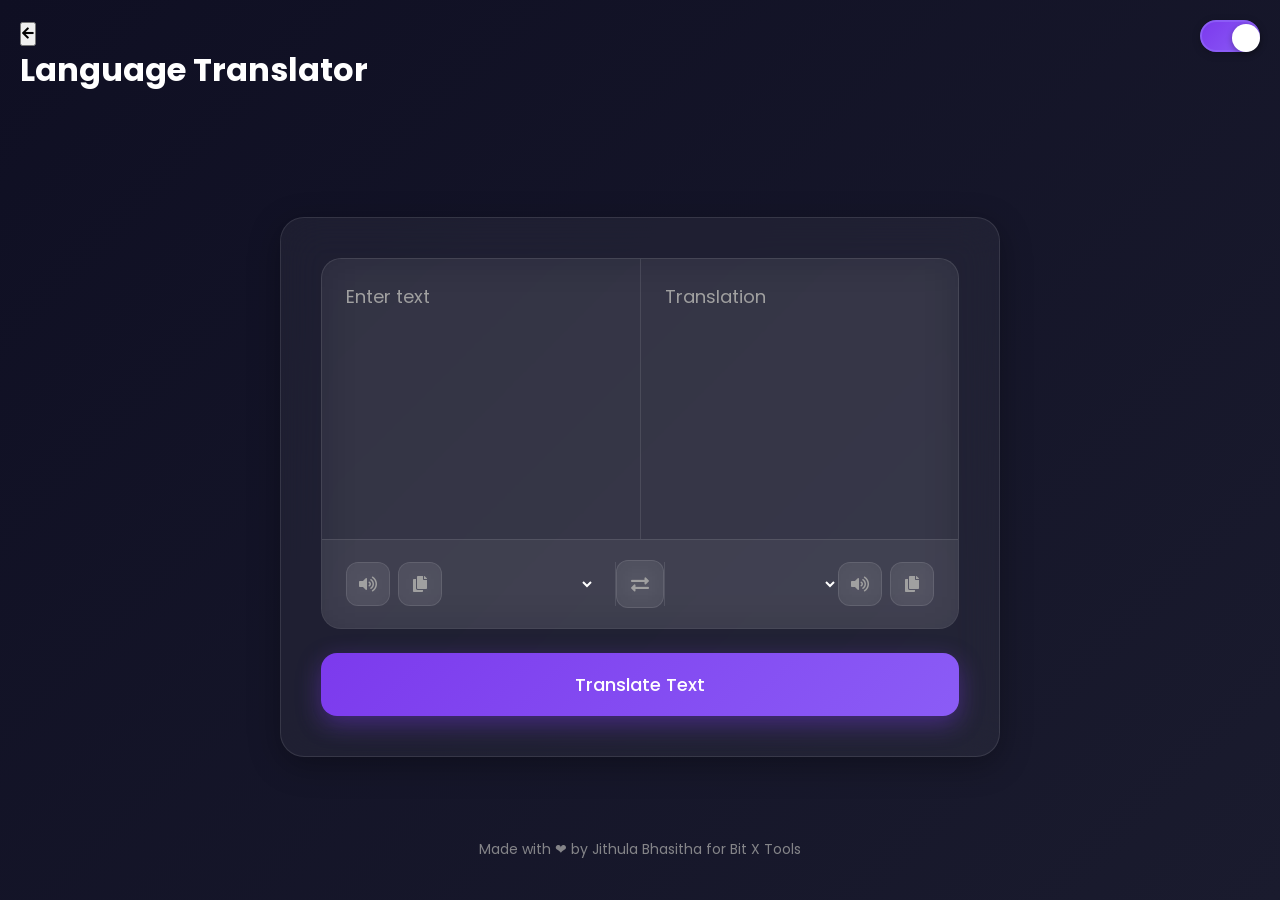
==== index.html @ fe68e605 "Add files via upload" ====
<!DOCTYPE html>
<html lang="en" dir="ltr" data-theme="dark">

  <head>
    <meta charset="utf-8">  
    <title>Modern Language Translator</title>

    <link rel="stylesheet" href="style.css">
    <meta name="viewport" content="width=device-width, initial-scale=1.0">
    <link rel="stylesheet" href="https://cdnjs.cloudflare.com/ajax/libs/font-awesome/5.15.3/css/all.min.css"/>
  </head>
  <body>
<div class="top-bar">
      <button class="back-btn" onclick="window.location.href='https://bit-x-tools.vercel.app/index.html'" title="Back">
        <i class="fas fa-arrow-left"></i>
      </button>
      <h1>Language Translator</h1>
    </div>

    <div class="theme-corner">
<button class="theme-toggle" id="themeToggle" title="Toggle theme" data-theme="dark">
        <span class="thumb"></span>
      </button>
    </div>

    <main>
      <div class="container">

      <div class="wrapper">

        <div class="text-input">
          <textarea spellcheck="false" class="from-text" placeholder="Enter text"></textarea>
          <textarea spellcheck="false" readonly disabled class="to-text" placeholder="Translation"></textarea>
        </div>
        <ul class="controls">
          <li class="row from">
            <div class="icons">
              <i id="from" class="fas fa-volume-up"></i>
              <i id="from" class="fas fa-copy"></i>
            </div>
            <select></select>
          </li>
          <li class="exchange"><i class="fas fa-exchange-alt"></i></li>
          <li class="row to">
            <select></select>
            <div class="icons">
              <i id="to" class="fas fa-volume-up"></i>
              <i id="to" class="fas fa-copy"></i>
            </div>
          </li>
        </ul>
      </div>
      <button class="translate-btn">Translate Text</button>

    </div>
    </main>

    <script src="js/countries.js"></script>

    <script src="js/script.js"></script>

    <footer class="footer">
      <p> Made with ❤ by Jithula Bhasitha for Bit X Tools</p>
    </footer>
  </body>
</html>
---- style.css ----
/* Import Google Font - Poppins */
@import url('https://fonts.googleapis.com/css2?family=Poppins:wght@400;500;600;700&display=swap');

:root {
  --bg-primary: #0F0F23;
  --bg-secondary: #1A1B2E;
  --glass-bg: rgba(255, 255, 255, 0.05);
  --glass-border: rgba(255, 255, 255, 0.1);
  --text-primary: #FFFFFF;
  --text-secondary: #A0A0A0;
  --accent-start: #7C3AED;
  --accent-end: #8B5CF6;
  --border-color: rgba(255, 255, 255, 0.2);
  --shadow: 0 8px 32px rgba(0, 0, 0, 0.3);
  --backdrop-blur: blur(20px);
}

[data-theme="light"] {
  --bg-primary: #F8FAFC;
  --bg-secondary: #FFFFFF;
  --glass-bg: rgba(0, 0, 0, 0.05);
  --glass-border: rgba(0, 0, 0, 0.1);
  --text-primary: #1E293B;
  --text-secondary: #64748B;
  --accent-start: #7C3AED;
  --accent-end: #8B5CF6;
  --border-color: rgba(0, 0, 0, 0.1);
  --shadow: 0 4px 20px rgba(0, 0, 0, 0.1);
}

* {
  margin: 0;
  padding: 0;
  box-sizing: border-box;
  font-family: 'Poppins', -apple-system, BlinkMacSystemFont, sans-serif;
}

body {
  min-height: 100vh;
  background: linear-gradient(135deg, var(--bg-primary) 0%, var(--bg-secondary) 100%);
  display: flex;
  flex-direction: column;
  padding: 20px;
  color: var(--text-primary);
  transition: background 0.3s ease, color 0.3s ease;
  position: relative;
}

.title-corner {
  position: fixed;
  top: 20px;
  left: 20px;
  z-index: 1000;
  background: var(--glass-bg);
  backdrop-filter: var(--backdrop-blur);
  border: 1px solid var(--glass-border);
  border-radius: 20px;
  padding: 12px 24px;
  box-shadow: var(--shadow);
}

.title-corner h1 {
  font-size: 24px;
  font-weight: 600;
  background: linear-gradient(135deg, var(--accent-start), var(--accent-end));
  -webkit-background-clip: text;
  -webkit-text-fill-color: transparent;
  background-clip: text;
  margin: 0;
}

.theme-corner {
  position: fixed;
  top: 20px;
  right: 20px;
  z-index: 1000;
}

.theme-toggle {
  position: relative;
  width: 60px;
  height: 32px;
  background: var(--glass-bg);
  border: 2px solid var(--glass-border);
  border-radius: 28px;
  cursor: pointer;
  transition: all 0.3s cubic-bezier(0.4, 0, 0.2, 1);
  backdrop-filter: var(--backdrop-blur);
  box-shadow: 0 2px 8px rgba(0,0,0,0.2);
}

.theme-toggle .thumb {
  position: absolute;
  top: 2px;
  left: 2px;
  width: 28px;
  height: 28px;
  background: var(--text-primary);
  border-radius: 50%;
  transition: all 0.3s cubic-bezier(0.4, 0, 0.2, 1);
  box-shadow: 0 2px 6px rgba(0,0,0,0.3);
}

.theme-toggle[data-theme="dark"] {
  background: linear-gradient(135deg, var(--accent-start), var(--accent-end));
  border-color: var(--accent-end);
}

.theme-toggle[data-theme="dark"] .thumb {
  transform: translateX(28px);
  background: white;
}

.theme-toggle:hover {
  transform: scale(1.05);
}

.theme-toggle:active .thumb {
  transform: scale(0.9);
}

main {
  flex: 1;
  display: flex;
  align-items: center;
  justify-content: center;
  width: 100%;
  padding-top: 100px;
  padding-bottom: 100px;
}

.footer {
  margin-top: auto;
  padding: 20px 0;
  text-align: center;
  width: 100%;
  max-width: 720px;
  opacity: 0.8;
  background: transparent;
  position: absolute;
  bottom: 20px;
  left: 50%;
  transform: translateX(-50%);
}

.footer p {
  color: var(--text-secondary);
  font-size: 14px;
  margin: 0;
}

.container {
  max-width: 720px;
  width: 100%;
  padding: 40px;
  background: var(--glass-bg);
  backdrop-filter: var(--backdrop-blur);
  border: 1px solid var(--glass-border);
  border-radius: 24px;
  box-shadow: var(--shadow);
  transition: all 0.3s ease;
}

.wrapper {
  border-radius: 20px;
  overflow: hidden;
  background: var(--glass-bg);
  backdrop-filter: var(--backdrop-blur);
  border: 1px solid var(--glass-border);
  margin-bottom: 24px;
}

.text-input {
  display: flex;
}

.text-input .to-text {
  border-left: 1px solid var(--glass-border);
}

.text-input textarea {
  flex: 1;
  height: 280px;
  border: none;
  outline: none;
  resize: none;
  background: transparent;
  font-size: 18px;
  padding: 24px;
  color: var(--text-primary);
  font-family: inherit;
}

.text-input textarea::placeholder {
  color: var(--text-secondary);
}

.text-input textarea:focus::placeholder {
  opacity: 0.5;
}

.controls {
  list-style: none;
  padding: 20px 24px;
  display: flex;
  align-items: center;
  justify-content: space-between;
  border-top: 1px solid var(--glass-border);
  background: var(--glass-bg);
}

.row {
  display: flex;
  align-items: center;
  flex: 1;
}

.from {
  border-right: 1px solid var(--glass-border);
  padding-right: 20px;
}

.to {
  border-left: 1px solid var(--glass-border);
  padding-left: 20px;
  justify-content: flex-end;
}

.icons {
  display: flex;
  gap: 8px;
}

.icons i {
  width: 44px;
  height: 44px;
  display: flex;
  align-items: center;
  justify-content: center;
  color: var(--text-secondary);
  font-size: 16px;
  cursor: pointer;
  border-radius: 12px;
  backdrop-filter: var(--backdrop-blur);
  background: var(--glass-bg);
  border: 1px solid var(--glass-border);
  transition: all 0.2s ease;
}

.icons i:hover {
  background: var(--accent-start);
  color: white;
  transform: translateY(-2px);
}

select {
  background: none;
  border: none;
  outline: none;
  font-size: 18px;
  color: var(--text-primary);
  padding: 0 12px;
  cursor: pointer;
  flex: 1;
  text-align: center;
}

select option {
  background: var(--bg-secondary);
  color: var(--text-primary);
}

[data-theme="light"] select option {
  background: #FFFFFF;
  color: var(--text-primary);
}

.exchange {
  width: 48px;
  height: 48px;
  display: flex;
  align-items: center;
  justify-content: center;
  color: var(--text-secondary);
  font-size: 18px;
  cursor: pointer;
  border-radius: 12px;
  backdrop-filter: var(--backdrop-blur);
  background: var(--glass-bg);
  border: 1px solid var(--glass-border);
  transition: all 0.2s ease;
}

.exchange:hover {
  background: var(--accent-start);
  color: white;
  transform: rotate(90deg);
}

.translate-btn {
  width: 100%;
  padding: 18px;
  border: none;
  color: white;
  font-size: 18px;
  font-weight: 500;
  border-radius: 16px;
  background: linear-gradient(135deg, var(--accent-start), var(--accent-end));
  cursor: pointer;
  transition: all 0.3s ease;
  box-shadow: 0 8px 25px rgba(124, 58, 237, 0.4);
}

.translate-btn:hover {
  transform: translateY(-3px);
  box-shadow: 0 12px 35px rgba(124, 58, 237, 0.5);
}

/* Scrollbars */
.text-input textarea::-webkit-scrollbar,
select::-webkit-scrollbar {
  width: 6px;
}

.text-input textarea::-webkit-scrollbar-track,
select::-webkit-scrollbar-track {
  background: var(--glass-bg);
  border-radius: 3px;
}

.text-input textarea::-webkit-scrollbar-thumb,
select::-webkit-scrollbar-thumb {
  background: var(--text-secondary);
  border-radius: 3px;
}

.text-input textarea::-webkit-scrollbar-thumb:hover {
  background: var(--text-primary);
}

/* Responsive */
@media (max-width: 768px) {
  .title-corner {
    position: absolute;
    top: 20px;
    left: 20px;
  }

  .theme-corner {
    position: absolute;
    top: 20px;
    right: 20px;
  }

  main {
    padding-top: 80px;
  }

  .container {
    padding: 32px 24px;
    margin: 0 16px;
    border-radius: 20px;
  }

  .text-input {
    flex-direction: column;
  }

  .text-input .to-text {
    border-left: none;
    border-top: 1px solid var(--glass-border);
  }

  .text-input textarea {
    height: 220px;
  }

  .controls {
    flex-direction: column;
    gap: 16px;
    padding: 24px;
  }

  .row.from,
  .row.to {
    border: none !important;
    padding: 0 !important;
    width: 100%;
    justify-content: space-between;
  }

  .icons {
    order: 2;
  }

  select {
    order: 1;
    flex: none;
    padding: 0;
  }
}

@media (max-width: 480px) {
  .title-corner h1 {
    font-size: 20px;
  }

  .container {
    padding: 24px 20px;
  }

  .text-input textarea {
    height: 200px;
    padding: 20px;
    font-size: 16px;
  }
}
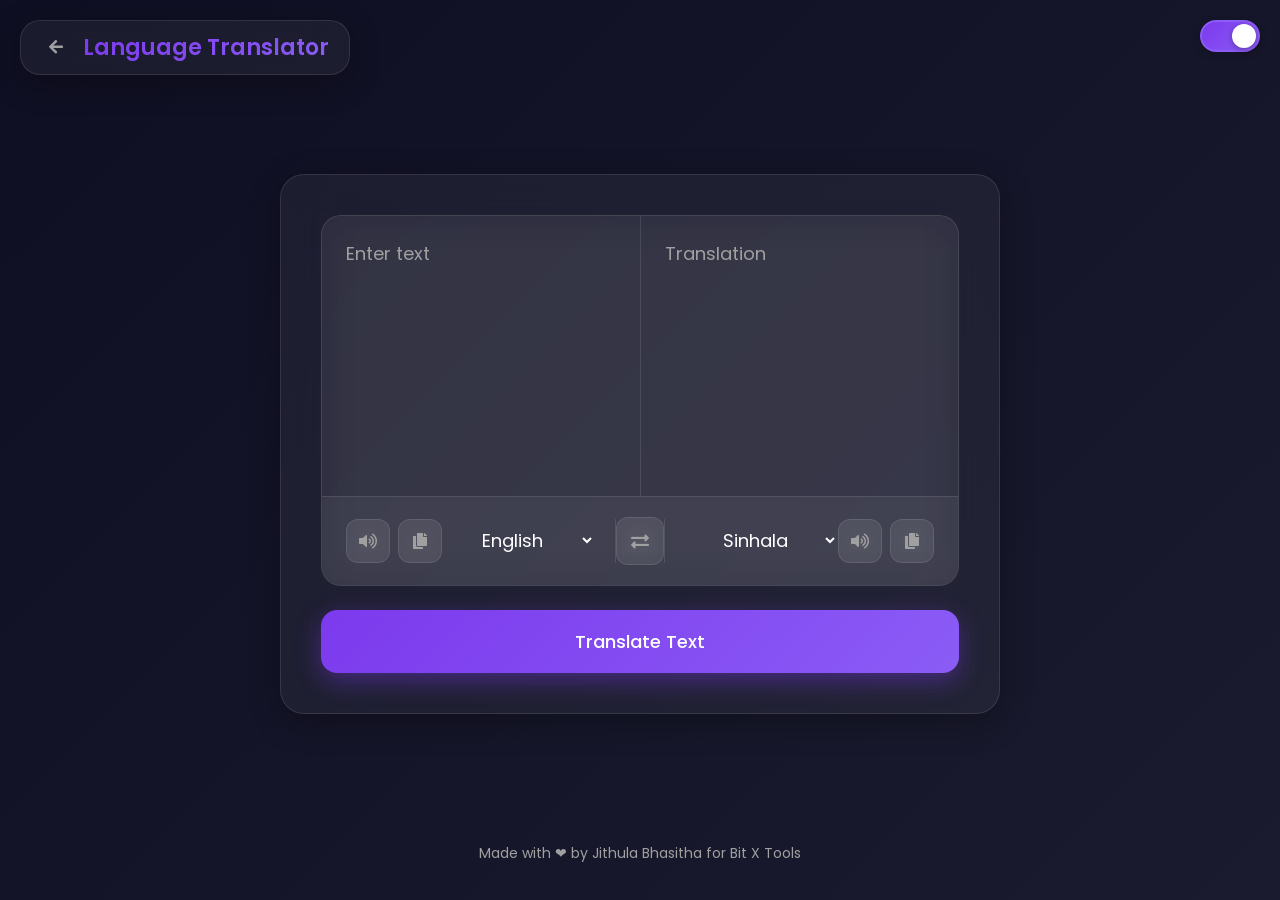
==== commit 44b442f8: "Update index.html" ====
--- a/index.html
+++ b/index.html
@@ -1,33 +1,349 @@
 <!DOCTYPE html>
 <html lang="en" dir="ltr" data-theme="dark">
-
-  <head>
-    <meta charset="utf-8">  
-    <title>Modern Language Translator</title>
-
-    <link rel="stylesheet" href="style.css">
-    <meta name="viewport" content="width=device-width, initial-scale=1.0">
-    <link rel="stylesheet" href="https://cdnjs.cloudflare.com/ajax/libs/font-awesome/5.15.3/css/all.min.css"/>
-  </head>
-  <body>
-<div class="top-bar">
-      <button class="back-btn" onclick="window.location.href='https://bit-x-tools.vercel.app/index.html'" title="Back">
-        <i class="fas fa-arrow-left"></i>
-      </button>
-      <h1>Language Translator</h1>
-    </div>
-
-    <div class="theme-corner">
-<button class="theme-toggle" id="themeToggle" title="Toggle theme" data-theme="dark">
-        <span class="thumb"></span>
-      </button>
-    </div>
-
-    <main>
-      <div class="container">
-
+ 
+<head>
+  <meta charset="utf-8">
+  <title>Modern Language Translator</title>
+  <meta name="viewport" content="width=device-width, initial-scale=1.0">
+  <link rel="stylesheet" href="https://cdnjs.cloudflare.com/ajax/libs/font-awesome/5.15.3/css/all.min.css"/>
+  <link href="https://fonts.googleapis.com/css2?family=Poppins:wght@400;500;600;700&display=swap" rel="stylesheet">
+ 
+  <style>
+    :root {
+      --bg-primary: #0F0F23;
+      --bg-secondary: #1A1B2E;
+      --glass-bg: rgba(255, 255, 255, 0.05);
+      --glass-border: rgba(255, 255, 255, 0.1);
+      --text-primary: #FFFFFF;
+      --text-secondary: #A0A0A0;
+      --accent-start: #7C3AED;
+      --accent-end: #8B5CF6;
+      --shadow: 0 8px 32px rgba(0, 0, 0, 0.3);
+      --backdrop-blur: blur(20px);
+    }
+ 
+    [data-theme="light"] {
+      --bg-primary: #F8FAFC;
+      --bg-secondary: #FFFFFF;
+      --glass-bg: rgba(0, 0, 0, 0.05);
+      --glass-border: rgba(0, 0, 0, 0.1);
+      --text-primary: #1E293B;
+      --text-secondary: #64748B;
+      --shadow: 0 4px 20px rgba(0, 0, 0, 0.1);
+    }
+ 
+    * {
+      margin: 0;
+      padding: 0;
+      box-sizing: border-box;
+      font-family: 'Poppins', -apple-system, BlinkMacSystemFont, sans-serif;
+    }
+ 
+    body {
+      min-height: 100vh;
+      background: linear-gradient(135deg, var(--bg-primary) 0%, var(--bg-secondary) 100%);
+      display: flex;
+      flex-direction: column;
+      padding: 20px;
+      color: var(--text-primary);
+      transition: background 0.3s ease, color 0.3s ease;
+    }
+ 
+    .top-bar {
+      position: fixed;
+      top: 20px;
+      left: 20px;
+      z-index: 1000;
+      display: flex;
+      align-items: center;
+      gap: 12px;
+      background: var(--glass-bg);
+      backdrop-filter: var(--backdrop-blur);
+      border: 1px solid var(--glass-border);
+      border-radius: 20px;
+      padding: 10px 20px;
+      box-shadow: var(--shadow);
+    }
+ 
+    .top-bar h1 {
+      font-size: 22px;
+      font-weight: 600;
+      background: linear-gradient(135deg, var(--accent-start), var(--accent-end));
+      -webkit-background-clip: text;
+      -webkit-text-fill-color: transparent;
+      background-clip: text;
+      margin: 0;
+    }
+ 
+    .back-btn {
+      background: none;
+      border: none;
+      color: var(--text-secondary);
+      font-size: 16px;
+      cursor: pointer;
+      padding: 4px 8px;
+      border-radius: 8px;
+      transition: color 0.2s ease;
+    }
+ 
+    .back-btn:hover { color: var(--accent-start); }
+ 
+    .theme-corner {
+      position: fixed;
+      top: 20px;
+      right: 20px;
+      z-index: 1000;
+    }
+ 
+    .theme-toggle {
+      position: relative;
+      width: 60px;
+      height: 32px;
+      background: var(--glass-bg);
+      border: 2px solid var(--glass-border);
+      border-radius: 28px;
+      cursor: pointer;
+      transition: all 0.3s cubic-bezier(0.4, 0, 0.2, 1);
+      backdrop-filter: var(--backdrop-blur);
+      box-shadow: 0 2px 8px rgba(0,0,0,0.2);
+    }
+ 
+    .theme-toggle .thumb {
+      position: absolute;
+      top: 2px;
+      left: 2px;
+      width: 24px;
+      height: 24px;
+      background: var(--text-primary);
+      border-radius: 50%;
+      transition: all 0.3s cubic-bezier(0.4, 0, 0.2, 1);
+      box-shadow: 0 2px 6px rgba(0,0,0,0.3);
+    }
+ 
+    .theme-toggle[data-theme="dark"] {
+      background: linear-gradient(135deg, var(--accent-start), var(--accent-end));
+      border-color: var(--accent-end);
+    }
+ 
+    .theme-toggle[data-theme="dark"] .thumb {
+      transform: translateX(28px);
+      background: white;
+    }
+ 
+    .theme-toggle:hover { transform: scale(1.05); }
+ 
+    main {
+      flex: 1;
+      display: flex;
+      align-items: center;
+      justify-content: center;
+      width: 100%;
+      padding-top: 100px;
+      padding-bottom: 60px;
+    }
+ 
+    .footer {
+      padding: 16px 0;
+      text-align: center;
+      width: 100%;
+    }
+ 
+    .footer p {
+      color: var(--text-secondary);
+      font-size: 14px;
+    }
+ 
+    .container {
+      max-width: 720px;
+      width: 100%;
+      padding: 40px;
+      background: var(--glass-bg);
+      backdrop-filter: var(--backdrop-blur);
+      border: 1px solid var(--glass-border);
+      border-radius: 24px;
+      box-shadow: var(--shadow);
+      transition: all 0.3s ease;
+    }
+ 
+    .wrapper {
+      border-radius: 20px;
+      overflow: hidden;
+      background: var(--glass-bg);
+      backdrop-filter: var(--backdrop-blur);
+      border: 1px solid var(--glass-border);
+      margin-bottom: 24px;
+    }
+ 
+    .text-input { display: flex; }
+ 
+    .text-input .to-text { border-left: 1px solid var(--glass-border); }
+ 
+    .text-input textarea {
+      flex: 1;
+      height: 280px;
+      border: none;
+      outline: none;
+      resize: none;
+      background: transparent;
+      font-size: 18px;
+      padding: 24px;
+      color: var(--text-primary);
+      font-family: inherit;
+    }
+ 
+    .text-input textarea::placeholder { color: var(--text-secondary); }
+    .text-input textarea:focus::placeholder { opacity: 0.5; }
+ 
+    .controls {
+      list-style: none;
+      padding: 20px 24px;
+      display: flex;
+      align-items: center;
+      justify-content: space-between;
+      border-top: 1px solid var(--glass-border);
+      background: var(--glass-bg);
+    }
+ 
+    .row { display: flex; align-items: center; flex: 1; }
+ 
+    .from { border-right: 1px solid var(--glass-border); padding-right: 20px; }
+ 
+    .to {
+      border-left: 1px solid var(--glass-border);
+      padding-left: 20px;
+      justify-content: flex-end;
+    }
+ 
+    .icons { display: flex; gap: 8px; }
+ 
+    .icons i {
+      width: 44px;
+      height: 44px;
+      display: flex;
+      align-items: center;
+      justify-content: center;
+      color: var(--text-secondary);
+      font-size: 16px;
+      cursor: pointer;
+      border-radius: 12px;
+      backdrop-filter: var(--backdrop-blur);
+      background: var(--glass-bg);
+      border: 1px solid var(--glass-border);
+      transition: all 0.2s ease;
+    }
+ 
+    .icons i:hover {
+      background: var(--accent-start);
+      color: white;
+      transform: translateY(-2px);
+    }
+ 
+    select {
+      background: none;
+      border: none;
+      outline: none;
+      font-size: 18px;
+      color: var(--text-primary);
+      padding: 0 12px;
+      cursor: pointer;
+      flex: 1;
+      text-align: center;
+    }
+ 
+    select option { background: var(--bg-secondary); color: var(--text-primary); }
+    [data-theme="light"] select option { background: #FFFFFF; }
+ 
+    .exchange {
+      width: 48px;
+      height: 48px;
+      display: flex;
+      align-items: center;
+      justify-content: center;
+      color: var(--text-secondary);
+      font-size: 18px;
+      cursor: pointer;
+      border-radius: 12px;
+      backdrop-filter: var(--backdrop-blur);
+      background: var(--glass-bg);
+      border: 1px solid var(--glass-border);
+      transition: all 0.2s ease;
+    }
+ 
+    .exchange:hover {
+      background: var(--accent-start);
+      color: white;
+      transform: rotate(90deg);
+    }
+ 
+    .translate-btn {
+      width: 100%;
+      padding: 18px;
+      border: none;
+      color: white;
+      font-size: 18px;
+      font-weight: 500;
+      border-radius: 16px;
+      background: linear-gradient(135deg, var(--accent-start), var(--accent-end));
+      cursor: pointer;
+      transition: all 0.3s ease;
+      box-shadow: 0 8px 25px rgba(124, 58, 237, 0.4);
+    }
+ 
+    .translate-btn:hover {
+      transform: translateY(-3px);
+      box-shadow: 0 12px 35px rgba(124, 58, 237, 0.5);
+    }
+ 
+    .translate-btn:disabled {
+      opacity: 0.7;
+      cursor: not-allowed;
+      transform: none;
+    }
+ 
+    .text-input textarea::-webkit-scrollbar { width: 6px; }
+    .text-input textarea::-webkit-scrollbar-track { background: var(--glass-bg); border-radius: 3px; }
+    .text-input textarea::-webkit-scrollbar-thumb { background: var(--text-secondary); border-radius: 3px; }
+    .text-input textarea::-webkit-scrollbar-thumb:hover { background: var(--text-primary); }
+ 
+    @media (max-width: 768px) {
+      .top-bar, .theme-corner { position: absolute; }
+      main { padding-top: 90px; }
+      .container { padding: 32px 24px; border-radius: 20px; }
+      .text-input { flex-direction: column; }
+      .text-input .to-text { border-left: none; border-top: 1px solid var(--glass-border); }
+      .text-input textarea { height: 220px; }
+      .controls { flex-direction: column; gap: 16px; padding: 24px; }
+      .row.from, .row.to { border: none !important; padding: 0 !important; width: 100%; justify-content: space-between; }
+      .icons { order: 2; }
+      select { order: 1; flex: none; padding: 0; }
+    }
+ 
+    @media (max-width: 480px) {
+      .top-bar h1 { font-size: 18px; }
+      .container { padding: 24px 16px; }
+      .text-input textarea { height: 200px; padding: 20px; font-size: 16px; }
+    }
+  </style>
+</head>
+ 
+<body>
+ 
+  <div class="top-bar">
+    <button class="back-btn" onclick="window.location.href='https://bit-x-tools.vercel.app/index.html'" title="Back">
+      <i class="fas fa-arrow-left"></i>
+    </button>
+    <h1>Language Translator</h1>
+  </div>
+ 
+  <div class="theme-corner">
+    <button class="theme-toggle" id="themeToggle" title="Toggle theme" data-theme="dark">
+      <span class="thumb"></span>
+    </button>
+  </div>
+ 
+  <main>
+    <div class="container">
       <div class="wrapper">
-
         <div class="text-input">
           <textarea spellcheck="false" class="from-text" placeholder="Enter text"></textarea>
           <textarea spellcheck="false" readonly disabled class="to-text" placeholder="Translation"></textarea>
@@ -35,8 +351,8 @@
         <ul class="controls">
           <li class="row from">
             <div class="icons">
-              <i id="from" class="fas fa-volume-up"></i>
-              <i id="from" class="fas fa-copy"></i>
+              <i data-lang="from" class="fas fa-volume-up"></i>
+              <i data-lang="from" class="fas fa-copy"></i>
             </div>
             <select></select>
           </li>
@@ -44,23 +360,169 @@
           <li class="row to">
             <select></select>
             <div class="icons">
-              <i id="to" class="fas fa-volume-up"></i>
-              <i id="to" class="fas fa-copy"></i>
+              <i data-lang="to" class="fas fa-volume-up"></i>
+              <i data-lang="to" class="fas fa-copy"></i>
             </div>
           </li>
         </ul>
       </div>
       <button class="translate-btn">Translate Text</button>
-
     </div>
-    </main>
-
-    <script src="js/countries.js"></script>
-
-    <script src="js/script.js"></script>
-
-    <footer class="footer">
-      <p> Made with ❤ by Jithula Bhasitha for Bit X Tools</p>
-    </footer>
-  </body>
+  </main>
+ 
+  <footer class="footer">
+    <p>Made with ❤ by Jithula Bhasitha for Bit X Tools</p>
+  </footer>
+ 
+  <script>
+    // ── Countries Data ──────────────────────────────────────────────
+    const countries = {
+      "am-ET":"Amharic",   "ar-SA":"Arabic",      "be-BY":"Bielarus",
+      "bem-ZM":"Bemba",    "bi-VU":"Bislama",     "bjs-BB":"Bajan",
+      "bn-IN":"Bengali",   "bo-CN":"Tibetan",     "br-FR":"Breton",
+      "bs-BA":"Bosnian",   "ca-ES":"Catalan",     "cop-EG":"Coptic",
+      "cs-CZ":"Czech",     "cy-GB":"Welsh",       "da-DK":"Danish",
+      "dz-BT":"Dzongkha",  "de-DE":"German",      "dv-MV":"Maldivian",
+      "el-GR":"Greek",     "en-GB":"English",     "es-ES":"Spanish",
+      "et-EE":"Estonian",  "eu-ES":"Basque",      "fa-IR":"Persian",
+      "fi-FI":"Finnish",   "fn-FNG":"Fanagalo",   "fo-FO":"Faroese",
+      "fr-FR":"French",    "gl-ES":"Galician",    "gu-IN":"Gujarati",
+      "ha-NE":"Hausa",     "he-IL":"Hebrew",      "hi-IN":"Hindi",
+      "hr-HR":"Croatian",  "hu-HU":"Hungarian",   "id-ID":"Indonesian",
+      "is-IS":"Icelandic", "it-IT":"Italian",     "ja-JP":"Japanese",
+      "kk-KZ":"Kazakh",    "km-KM":"Khmer",       "kn-IN":"Kannada",
+      "ko-KR":"Korean",    "ku-TR":"Kurdish",     "ky-KG":"Kyrgyz",
+      "la-VA":"Latin",     "lo-LA":"Lao",         "lv-LV":"Latvian",
+      "men-SL":"Mende",    "mg-MG":"Malagasy",    "mi-NZ":"Maori",
+      "ms-MY":"Malay",     "mt-MT":"Maltese",     "my-MM":"Burmese",
+      "ne-NP":"Nepali",    "niu-NU":"Niuean",     "nl-NL":"Dutch",
+      "no-NO":"Norwegian", "ny-MW":"Nyanja",      "ur-PK":"Pakistani",
+      "pau-PW":"Palauan",  "pa-IN":"Panjabi",     "ps-PK":"Pashto",
+      "pis-SB":"Pijin",    "pl-PL":"Polish",      "pt-PT":"Portuguese",
+      "rn-BI":"Kirundi",   "ro-RO":"Romanian",    "ru-RU":"Russian",
+      "sg-CF":"Sango",     "si-LK":"Sinhala",     "sk-SK":"Slovak",
+      "sm-WS":"Samoan",    "sn-ZW":"Shona",       "so-SO":"Somali",
+      "sq-AL":"Albanian",  "sr-RS":"Serbian",     "sv-SE":"Swedish",
+      "sw-SZ":"Swahili",   "ta-LK":"Tamil",       "te-IN":"Telugu",
+      "tet-TL":"Tetum",    "tg-TJ":"Tajik",       "th-TH":"Thai",
+      "ti-TI":"Tigrinya",  "tk-TM":"Turkmen",     "tl-PH":"Tagalog",
+      "tn-BW":"Tswana",    "to-TO":"Tongan",      "tr-TR":"Turkish",
+      "uk-UA":"Ukrainian", "uz-UZ":"Uzbek",       "vi-VN":"Vietnamese",
+      "wo-SN":"Wolof",     "xh-ZA":"Xhosa",       "yi-YD":"Yiddish",
+      "zu-ZA":"Zulu"
+    };
+ 
+    // ── DOM References ──────────────────────────────────────────────
+    const fromText     = document.querySelector(".from-text"),
+          toText       = document.querySelector(".to-text"),
+          exchangeIcon = document.querySelector(".exchange"),
+          selectTag    = document.querySelectorAll("select"),
+          icons        = document.querySelectorAll(".row i"),
+          translateBtn = document.querySelector(".translate-btn");
+ 
+    // ── Populate Dropdowns ──────────────────────────────────────────
+    selectTag.forEach((tag, id) => {
+      for (let code in countries) {
+        const selected = id === 0
+          ? (code === "en-GB" ? "selected" : "")
+          : (code === "si-LK" ? "selected" : "");
+        tag.insertAdjacentHTML("beforeend",
+          `<option ${selected} value="${code}">${countries[code]}</option>`
+        );
+      }
+    });
+ 
+    // ── Swap Languages & Text ───────────────────────────────────────
+    exchangeIcon.addEventListener("click", () => {
+      const tempText        = fromText.value;
+      const tempLang        = selectTag[0].value;
+      fromText.value        = toText.value;
+      toText.value          = tempText;
+      selectTag[0].value    = selectTag[1].value;
+      selectTag[1].value    = tempLang;
+    });
+ 
+    // ── Clear Translation on Empty Input ────────────────────────────
+    fromText.addEventListener("keyup", () => {
+      if (!fromText.value) toText.value = "";
+    });
+ 
+    // ── Translate ───────────────────────────────────────────────────
+    translateBtn.addEventListener("click", () => {
+      const text          = fromText.value.trim();
+      const translateFrom = selectTag[0].value;
+      const translateTo   = selectTag[1].value;
+      if (!text) return;
+ 
+      toText.setAttribute("placeholder", "Translating...");
+      translateBtn.disabled    = true;
+      translateBtn.textContent = "Translating...";
+ 
+      fetch(`https://api.mymemory.translated.net/get?q=${encodeURIComponent(text)}&langpair=${translateFrom}|${translateTo}`)
+        .then(res => { if (!res.ok) throw new Error("Network error"); return res.json(); })
+        .then(data => {
+          if (data.responseStatus !== 200) {
+            toText.value = "";
+            toText.setAttribute("placeholder", "Translation failed. Try again.");
+            return;
+          }
+          toText.value = data.responseData.translatedText;
+          data.matches.forEach(m => { if (m.id === 0) toText.value = m.translation; });
+          toText.setAttribute("placeholder", "Translation");
+        })
+        .catch(() => {
+          toText.value = "";
+          toText.setAttribute("placeholder", "Error. Check your connection.");
+        })
+        .finally(() => {
+          translateBtn.disabled    = false;
+          translateBtn.textContent = "Translate Text";
+        });
+    });
+ 
+    // ── Theme Toggle ────────────────────────────────────────────────
+    const themeToggle = document.getElementById("themeToggle");
+    const html        = document.documentElement;
+ 
+    function setTheme(theme) {
+      html.setAttribute("data-theme", theme);
+      themeToggle.setAttribute("data-theme", theme);
+      localStorage.setItem("theme", theme);
+    }
+ 
+    themeToggle.addEventListener("click", () => {
+      setTheme(html.getAttribute("data-theme") === "dark" ? "light" : "dark");
+    });
+ 
+    setTheme(localStorage.getItem("theme") || "dark");
+ 
+    // ── Copy & Text-to-Speech Icons ─────────────────────────────────
+    icons.forEach(icon => {
+      icon.addEventListener("click", ({ target }) => {
+        if (!fromText.value || !toText.value) return;
+        const lang = target.dataset.lang;
+ 
+        if (target.classList.contains("fa-copy")) {
+          const text = lang === "from" ? fromText.value : toText.value;
+          navigator.clipboard.writeText(text).catch(() => {
+            const tmp = document.createElement("textarea");
+            tmp.value = text;
+            document.body.appendChild(tmp);
+            tmp.select();
+            document.execCommand("copy");
+            document.body.removeChild(tmp);
+          });
+        } else if (target.classList.contains("fa-volume-up")) {
+          const utter = new SpeechSynthesisUtterance(
+            lang === "from" ? fromText.value : toText.value
+          );
+          utter.lang = lang === "from" ? selectTag[0].value : selectTag[1].value;
+          speechSynthesis.cancel();
+          speechSynthesis.speak(utter);
+        }
+      });
+    });
+  </script>
+ 
+</body>
 </html>
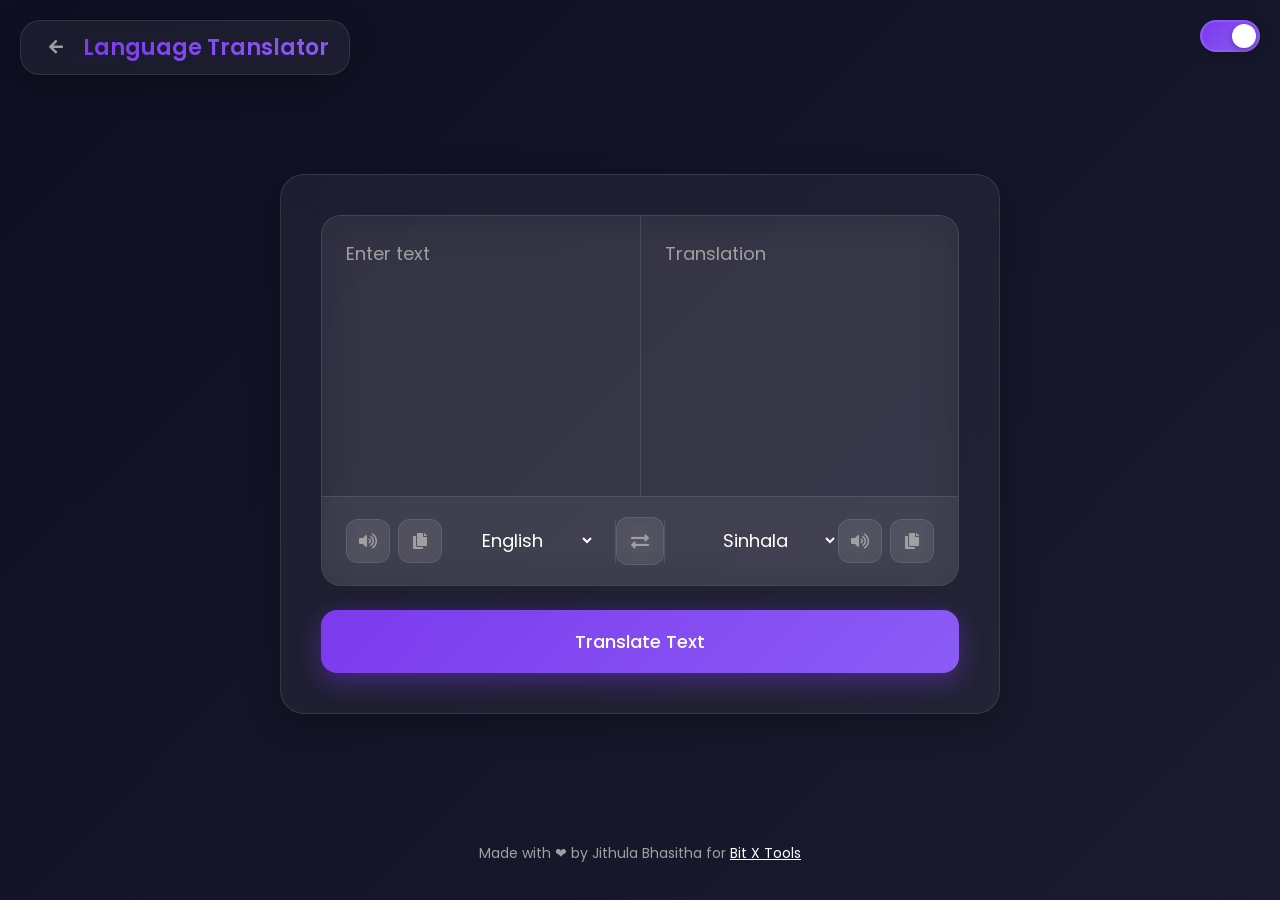
==== commit 5ceed454: "Update index.html" ====
--- a/index.html
+++ b/index.html
@@ -151,6 +151,10 @@
     .footer p {
       color: var(--text-secondary);
       font-size: 14px;
+    }
+
+    .footer a {
+      color: var(--text-primary);
     }
  
     .container {
@@ -371,7 +375,7 @@
   </main>
  
   <footer class="footer">
-    <p>Made with ❤ by Jithula Bhasitha for Bit X Tools</p>
+    <p>Made with ❤ by Jithula Bhasitha for <a href="https://bit-x-tools.vercel.app/">Bit X Tools</a></p>
   </footer>
  
   <script>
